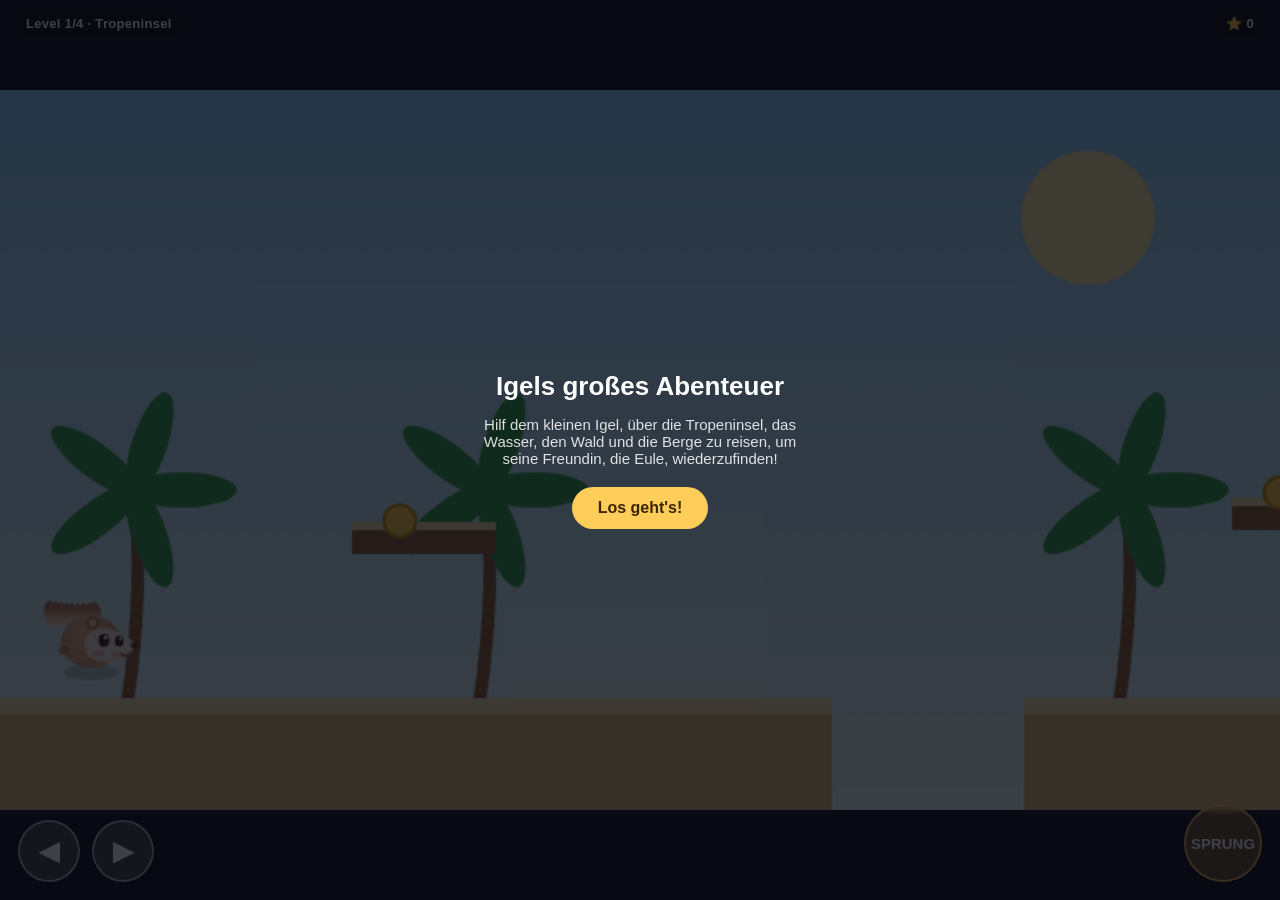
==== igel-abenteuer/index.html @ 50232e34 "Add standalone GitHub Pages link for hedgehog game" ====
<!doctype html><html lang="de"><head><meta charset="utf-8"><meta name="viewport" content="width=device-width,initial-scale=1"><title>Igels großes Abenteuer</title></head><body style="margin:0;background:#111;color:#fff;font-family:sans-serif;display:grid;place-items:center;min-height:100vh"><div id="loading">Igels großes Abenteuer wird geladen…</div><script>
const payload=`H4sIAGk/i2oC/8U9227jSHbv/RU1bkxEWSRNUldb7Z64PX0L+oa2e7wNw1iUxJLENUVyScqyuqeDfc1bECyShwTYlyAIEOR187JPmT/ZL9hPyDl1IYvUxe5GguzujMW6nDr3OudUkfvoux/fnp5/fPeUzPJ5+PjBI/xDQhpNj/d8tocNjPrwZ85ySsYzmmYsP977cP7MGuyp5ojO2fHeTcCWSZzme2QcRzmLYNgy8PPZsc9ugjGz+INJgijIAxpa2ZiG7Ng1yZzeBvPFvGxYZCzlT3QEDVFsEgXamgT58Ti+YSmunQd5yB6/nLIwI9M0/uUPLCMnI1iYLVj66EB0P3iU5Sv8S8g++UxG8a2VBZ+CaHoEv1MfVoKmIbGWbHQd5FZOE2sWTGch/JNb4ziM0yOSpzTKEpoC6KHEjoVsnB+RKI6YNjlejGcWIB7Gi6LzC6yMTDVhPX9FPsMjAZrTaRAdEWdIEur7HB34zVl0RFzH+X5IZgxxkE98FhI+CePlEZkFvs+iIRnR8TWQvoj8I/LQdV0xbgL8tyZ0HoSrI2LRJAmZla2ynM1N8iQMouvXdHzGn5/BSJPsnbFpzMiHl3smyYBUIC8NJgKWoImO8yCOJEnQjkQ9nILYL1KaSJqSOAvEqElwy/[base64]/0oeLPLXpTEA1nAtGWzTEoFZsynmFiJynS1SlBTbsMpzkBPYaR31KQXV5PJYg0AXeSyclz3KI8ksaSk9PkMZiHiqybKrfNaalnjdrqn+cWzPa+q6AEoAbMjiMPA3je525eiKdmka4/XWNGYUh/7/ogda16621K5d/gF5aGPHDcNNaDdP0Hy4qv5mMU+e1JnfH+jMF0+6zXS3SnOHPJyueYim28a1d4lCDRyUBiWxvIs8NbOvqMPdDMRx5+5Rkxsf/[base64]/vmarSQrRTVZMEIg434MceDQIU+YyMAxpzj4aTpPwANZw7F5Tk40jeE5AIji5aHeHOiAx1bXdphqOUd/WxaxDYLNa0N2w3JcHjw5k3PvoQEbwGH7CHz+4IYF/vKeitz0MjR/JCEp17D1+dCCaeK+aAzEAHy6bxiHNsuM9HhTs8QEhcD98wp8fv8LfxD3okP/+L3IObpNFaNPhowOYuxPKGEQpgfz5P/+eOMWM8ofCSO3mG9BS257sqq2WRwrjSQ7eC1b6p99pmG0ZzQMBMfwf/6gTUqMJx0q/uKcDeXz27v2HN893ECRtU9ED3kJrPceUZm97yjNz5bSkMguc1t7jF0E4IT6bk+uQBRGLCEIxyS9/[base64]/JpD2YiQE8xQ5CA3cm6BKLb8Eg0UUJKQgilh6IfJq7HpR63rBve1QA8BdRgUnDvGAXCgIB+SFCrIEM7gfsfk2AhONi30Oo9lqJLeNDQNFZIIjX2wdqYBd7AOHKj3F7BdaV35rQyxwrlyhAT081ZB/i1BEkg671FPcBF4FkOICF4yGYGXDlDzlExR7OdNBiFbxH/LyzbsP51pDIf0gShaI3GeRGkxomIGCi+xAPqDVi9/ky1AX5wiQA/020Lpgf6mIFahDht00jx9/FotcwpCr45shYaHN/QcSY+fxdAoevyFCLaDnBvcLwSUYuE44j0h5+geDGUJndpLyLfJHNqGLMAcG4PJGni4YAjPJ5wSWA/CCii/Nu8BDNnMXcA7p26CDXoxZqBaoANs1dx4vMgbKEN2X7juBLRIAZYCENCTunBQyyuW0aR5qrFKKrW5Kbk+Npkn4b+GL7pym9ik+jz/cc6LctPg8/C2mbTUs0FKNyZwZwcRgNrQfHx83TtI0Xr5CtH/+uWikjabQcRsJOkYBDDfPfM8R16b6xVRO05a5RJ/CAX1I9KZlAQUpLIB8uZNUrgLfTCgX/[base64]/ml3IK/vOlXnZ6/BnQFg8u64nGhzV0BUNHTXDc8SUbo83XKkVCi7jIh6M9mD1Q8xgYVIffmP2rZ5dz6019PrVGR7Qoo0oluFigSW8rhjPoyAcB8lgR/3qO7LT8w55W4klDTmGQK8gEbLsNoJycQr8uuIDv5ilWDxbRqDkz7/7PTDylz9CuJvifruYBVP4BVIL8nwS/[base64]/Bugtb7QpT9ZR1H0pr7yjjRvxKZYGG/qBq/iBbAdLZYe0u8g8MbSBtt9et2rLr9KsD3K5TG3EoxbDN2l0BgPQG0rJdbrDY5Hbbqu2wzaEU0/OUMZyO0gKeoFLiQq4LDS5kTaY7QFS5/[base64]/RU0jOC8hfjOZnCIDyRSqbssuSS1dYAKyVEVjOty0j8G9l2lnhKjTrJYLwBtrKpeRJFSffxuEdLHGLxxU8cuUuWm5uj7WH1bFTmS6IFzBk1l/KkZAdWZAqKzaaNpZlTkWJH2UqyoyNFlLXcputhig4NlrhjY1+owia4Vlqo2QCQb5zkqBLlCQs3FiGvF3QBi09iZ2oq9ZYiwRVSzR3sa/CijonPecOVn5ZN5x3Lz6evTw921SveP7+5Cdkr93zTPL67U9PkfU2/P6bD6/f/Rq7LLeNz8/evzw9f/n2DR88MMnJ6SmkAvhwWGrp6duPb8+f/vr85eunvMt1JaAnH549e/petgnrYjAFwpt4IgMYyKGyrDDWVZyz82DO7ckRNZMni8mEpUVjvRQ2zrO3vEaYGNQcSYZLG6DA10dkZN+2RvaS/NVfYUOLws/H2CgaVnzECkbMZAOMmPERq+GaYCHZOMODrwyUBrabaq2Gd2AGcaUOOlJDdE2RXtAlsdc05VA7WWQz4/Pt0fQSHP0K/rhX5hL+QMg0gz/tK1V8KCElElLh/QuVRQYmqC0JgBkqLzsxksvOFWZ8kwY4BxjQkjW+LIiMfD+57F3tuw5pwTTnqgnP3St10kDqeCYCzwRSNvjNsUw0LL/ovBdT1zm4SHzwue+48nIm+uBsc/xzxsaSGNATPz8i/[base64]/[base64]/lhDfw1NmL5sQOBYOVw3jvc1hFeBqA8CVAjjDKSsAONsEcMV7m1oUAOhJVxOvKh5G9T6CDq2xzjTET2cbPMO6ijrp/mr9Lfj3cqiB1Dcdp+z4ImZvXnzFF1+Ve+WKQ1+Vq8+GFU9UhsaaMHkpfy3ZqLNNdJgSebfbLCMhcZqDWNbxQCrXUSjnqV9fdD8Lqj9hYL9BBLulqEoQg9cRD6Y0aT6o8+AxxnyyelFIqcgyhjXQmPRy/[base64]/EfquMu+2o6u8qlmUlQpI7tcsAFZMqV5JKFaxyMWBp6114FUqDoVPcLRAGPtMHaULdVK7lnT/+P7k4uWb59Wku8h+suvVKd5tywxeqpR0ZcsgH88qTYgPsEcdKB2ptOqy8XAw8QeTScNsPGTwd+I0CjsSU8SJhT6jM6ED5uCM0YQdwtzaDFnX1qfQvj8Y8SmsN+n6tD6lqLDqk/p00BsNcJI/wWlq0nqBxE/p8klxr3BDMn05ds2xh1ZZsgz4L1ikF6UwPcJ7IGOMTdirIGI0fY6XDsHo5MVzdW1lioe3HNYZxCvQOcYbcrVWXLZZXi+ZQFpwhtdXYJnpsGh6D8bLoV9w6Bo+GPWFIRV3hua/2sers3qliVOApiIlW8q7tlqjvCHbcUy3i/dOD5uNoTZ8xKZB9A6UFO8sYANNx0Zv4ODeKNGA9T2s8nc8QLbfLCkwdBPHggKewzX1SsOtKjWIHhTZO/hpJLcafJM8/6isr7BonUyhjZupPG5svORc0Fjdn3qwI7U0xyIvPnGnF+x7vRrZnSb5nhgXrbZTejPCqTgN44VvLAH3ntMyjOD7dnMfXN5WB6WTI02lQEN247GGzrxcMU/24LLn8NPIv4p5hZXdoSVYjOf/DJxdHOxu5OBcchAYVeVgV3KwAxzEAqjjVPn4WmJnzDklsG3g+S4e+/ScOjM3egAhiFuzuPNU0+miEfUabwq4A02LeSMuurIG/[base64]/2I9Taso0K3Jjx74wQMeOzSHW3abgkV1lHcAdJ2t4HYx4cv/68FHyeFkI4eTuzm8Ow7asJM/7NBDH3R3WBmy1V0JJGCjAdpaeAzDf6om/txqm2S7K1sru9Qx2hiJkB8IWtmY+mA/R6TcWdbASE1IViY/K0p0xfoq1doKsrshyriL8bw0S0m2SCd0zAhClXcHZRkGq6k3Qbag4Y6QtY13Vop4q1sNy7UE4QX6xwuz7zR3ZUKnWBKo+D085ynKNTLD2uxIwNNMfK89aQw37Prjw8Oes77re5u22p3ln3sWf0qz0UZbInteq/6A6Wn22G4Fzf2ObmRgX5ZXWhhWJTa6sY1bGY8WN+j+hnDki5bIJyzN+MXevHw5DAvdOSMGvhXm4+lhFOczfkQQJ9lBFtEkI/KdXlGCz5ryPHs2PYPwKJthXcE1i8eP6vFJPBLn3LPpeRDm68fbqBwv8JRsFk+N2iGp5qLK0kbJalXf0Xc4ee4g/SAdZUZ5todFYbuDBZ1a9VQHgCxA5FXJGQ8XHdtxXLOsm3Acf/4ZL/f1wP1gL77CjnY3j2O8GcyZhGcj/N3IBC/YRHifJ03wOgxEC0UZJ6fpFPiYcbYdgNhYPp4dqSuR8plMY3GaUtyVFOPV2d6BvCJskogtIMrix7xi63mg9g+x0JkUlHzicipy9+/qJ5SabZTFX9RZ2G40eHhTogLRdj3YaApvlAYZP6JU1OSA7QOt4Fw7eOtUobu2M6iAh+U4eKwwC7oBNP9ohWSL5ilL/YS90SigWmVHcx9FPqyM/qiP/qiN/qhG60EVHyYUvV6W/0G3fxeScEMo6A+e7R3x9LN4s17YSrkuPlmideui0qSk0q8tBprZ1Rfgw8sV+KMl26trlIF78awF71rdFSxRK6+29DRUvKFZOec33Y0AHekp9JhaJDgStzrQQniax9HOXbN4kheX82fUj5dbqZKvkR5oEMuHj1uqZMUGyS9DwvboDpq7Eg8Vz/[base64]/PbQ8a+IrYlkF2p2vywKvdc3eO6+M4NvYPR4PGFlMq5tbjNasLAdtxu1ocERRjQGD1IbYK9tt2d1ucpDXLik52a4GwrX6lb624A6MGMMrtW0UIEaArBVWCLtcGy7U8t9bZuQtmq8MnbobaWkdrR/VMPwQaBVOhkuIDS8sgn0k9BclDGIDeDy3eGM+CUUCSNMZPSeGNE12HcO6aCr3nEAoVsrqm1TE7aCId0+sUXy4RM9fViA1G3T6+ZbxljIsqNDns95xtqqHm3cuxtk330HR75i4DhrB6BTHIYgS7ZxASA+2xMMQMkqMbtNIRmGC4siA/CkaAx9964zkf39ziIMeHkB5693H/IH1zYOKdU8/ejSn3H5iz8VdlIGTCgC3hF70gi+TXW6j86AO4ogi/47CJGgWORhBnxdEUpOqb/IsgSBqk0MHU4r5JgACVnfFrOjCewjAq3R2GrGwb+ZNDMPDOFvLrdWTLA0ekNa8ZSs+0DvHtCtC1XcN4OY54/[base64]/mueSgcr+129/ku/O4lfs2peFgrnRS3L6WnlXoQgcVr0RhWbfEnd6Km2IMp3mlMgBbsA6oVpOUsyK7xbqZRahvEPHTK8E5iNgcpm/wdSAWP+DFGhSSMc4S1jNPrbSrYpl7HHdxHBb0e6BBoEQi6d3/92XCQ3WveyfUu6EQH1dTedYRSEz9fqgeRBr53hV/Va27QBNC2u0/xYHqvekbZdgssyjGdtTHeZm24x3nP22VoVIqcxfswxaWmarmzqHKJV3L0Epd4GadSRfQgZRnedbzGz4zLS07rytIH++p07pe08jzX63yFp4E9Z9Dv3Q86d93udj+GV2jB8X67T4NwHrbufu1gb61xN0V3+/dyqXbFfRaLtbd6VdxeGb3esjRzqOM59zixhuzGq+lxvcExB3cfzwueU4gEF5M8+2YFUli5eHI9qOKBjPJqhmnhuN590Nu13KbVNiz2VWutG3z1QtyLpyfvz8+wGMAgxlt7jZN/0618a6q8KYdXW1/wTvUaXfW8wnUq6S9+ByiYM9gVDPymSv2SCwv1bz6JJE7e2zQafnDT0I6m1Jd13uDXixvlR+ca/KM71Uudl42//OEf/rlhNv78L/8O/4aH/2hcXQbft68q8MQXkPg7O8fE6HSV1wKn5Mdzo7nvOs1W4/vGhkl4tR7mdNfn9GpTdn7SCr/o1mjaNMF6++ksCH2DhRrRNf7B8ilDrTGaJr4LXp60mSTYLy/4rB9oFfc9hQgqr9nyd2kbqsqiCVg2bZbhVrr0j5+tX7e94J8Xy9iMRd+Rv/zh334P//xdwa47gQKwdZg/QgqIn0cj+DaD+pIZkhziaw5TNsECWGSTN/hZFHytAz+YzSLyHr+HJj+p9lJ8SO01wy9SFJ9PE59Ow5I9DM8QGoIfMXw5jUzDX/40vuZrBBHvOEnnzCbPWUbnEBcBd8+w5InvvtcuGLca9r1p5t/3qZP8Jh7P5lgtSQIGuN0bGEASCiy/0omwMLuWAL6ITzWUXuN+yK1/fmcMbLmWX1L6/OBbMcOPQhZ13E2vjH/7lW+nUb/WEd7wywz8De3mZ3m4+us4Daan4sBXnZOKI9Oyx86AWB7SqHcti+vQyiAr9qauY1e/7HPNGMTlABPDLfGyAE1TfMEHz77Rn4NRPtiBcAUn7ViX/FD8VJiSI3GtftPO8Prk5Rvy6u3bdxte7qdZji/aJyzFyx74qS87ipfCURSuhh8kGtBeORLFm3yZ/u5M2zMhLVlaHGjl8rCPQuLjD9ye3ev1+kP5ckb56ukRka+e4jtKa++eVoCdsXEJz8E3tsXhBM5hIU34+bF4AZrfHuKvT8q3DRXFgGj5cdJzPJDS3mzc8iK5iqZ3X8Xf+OYtX0UdLFcKqBuuaPPBctSOy1v1YeX1hnoPZgP1tuK8u4aaVPjfLkA/T9TZ/DOuAeIt4MKTrFnF7llfmsjDRwfqu5GPDuQHUQ/E//PBg/8Bzz+/RAthAAA=`;
(async()=>{try{const bin=Uint8Array.from(atob(payload),c=>c.charCodeAt(0));const ds=new DecompressionStream('gzip');const stream=new Blob([bin]).stream().pipeThrough(ds);const html=await new Response(stream).text();document.open();document.write(html);document.close();}catch(e){document.getElementById('loading').innerHTML='Das Spiel konnte nicht geladen werden.<br><small>'+e+'</small>';}})();
</script></body></html>
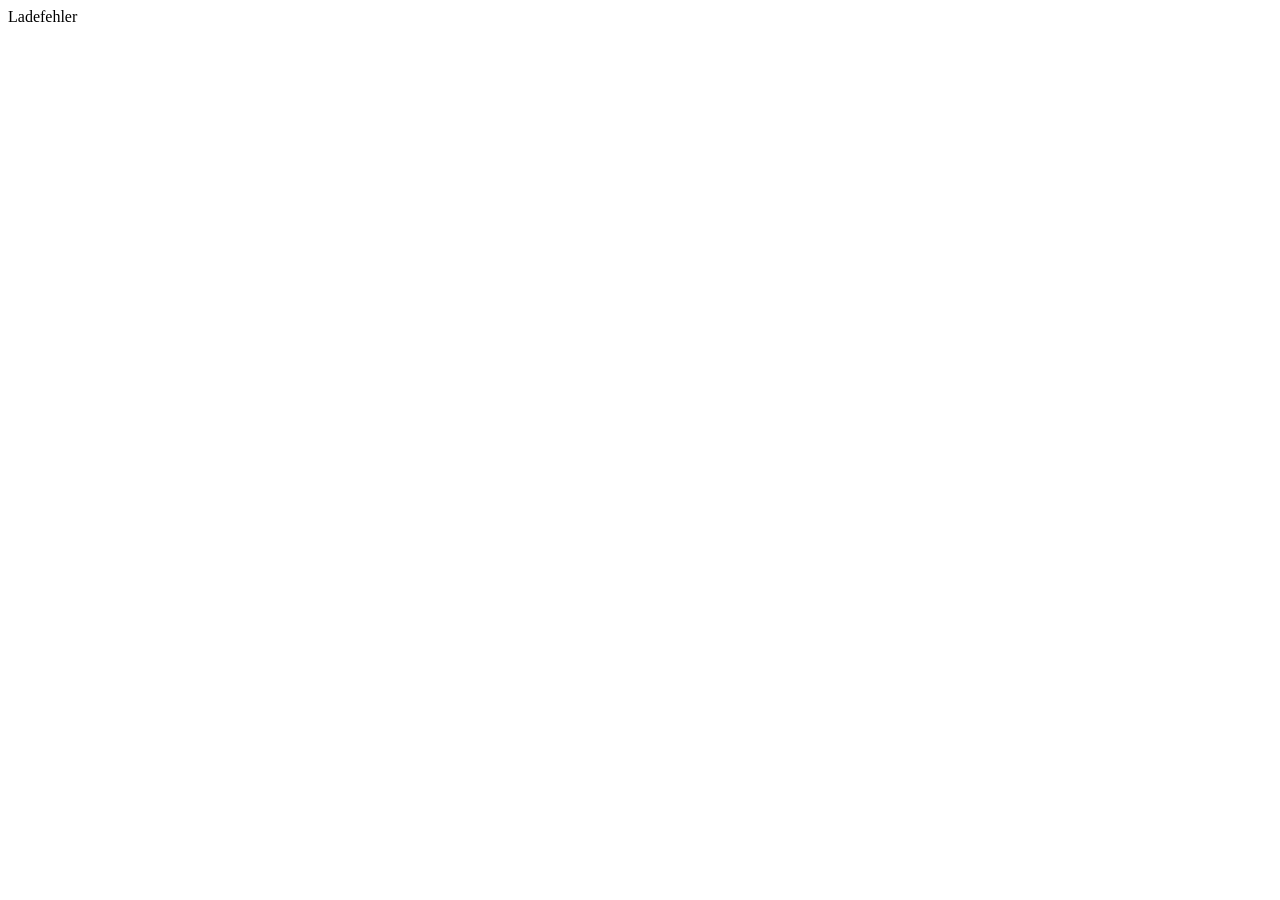
==== commit 64d59ae7: "Deploy deluxe hedgehog web edition" ====
--- a/igel-abenteuer/index.html
+++ b/igel-abenteuer/index.html
@@ -1,4 +1,2 @@
-<!doctype html><html lang="de"><head><meta charset="utf-8"><meta name="viewport" content="width=device-width,initial-scale=1"><title>Igels großes Abenteuer</title></head><body style="margin:0;background:#111;color:#fff;font-family:sans-serif;display:grid;place-items:center;min-height:100vh"><div id="loading">Igels großes Abenteuer wird geladen…</div><script>
-const payload=`H4sIAGk/i2oC/8U9227jSHbv/RU1bkxEWSRNUldb7Z64PX0L+oa2e7wNw1iUxJLENUVyScqyuqeDfc1bECyShwTYlyAIEOR187JPmT/ZL9hPyDl1IYvUxe5GguzujMW6nDr3OudUkfvoux/fnp5/fPeUzPJ5+PjBI/xDQhpNj/d8tocNjPrwZ85ySsYzmmYsP977cP7MGuyp5ojO2fHeTcCWSZzme2QcRzmLYNgy8PPZsc9ugjGz+INJgijIAxpa2ZiG7Ng1yZzeBvPFvGxYZCzlT3QEDVFsEgXamgT58Ti+YSmunQd5yB6/nLIwI9M0/uUPLCMnI1iYLVj66EB0P3iU5Sv8S8g++UxG8a2VBZ+CaHoEv1MfVoKmIbGWbHQd5FZOE2sWTGch/JNb4ziM0yOSpzTKEpoC6KHEjoVsnB+RKI6YNjlejGcWIB7Gi6LzC6yMTDVhPX9FPsMjAZrTaRAdEWdIEur7HB34zVl0RFzH+X5IZgxxkE98FhI+CePlEZkFvs+iIRnR8TWQvoj8I/LQdV0xbgL8tyZ0HoSrI2LRJAmZla2ynM1N8iQMouvXdHzGn5/BSJPsnbFpzMiHl3smyYBUIC8NJgKWoImO8yCOJEnQjkQ9nILYL1KaSJqSOAvEqElwy/[base64]/0oeLPLXpTEA1nAtGWzTEoFZsynmFiJynS1SlBTbsMpzkBPYaR31KQXV5PJYg0AXeSyclz3KI8ksaSk9PkMZiHiqybKrfNaalnjdrqn+cWzPa+q6AEoAbMjiMPA3je525eiKdmka4/XWNGYUh/7/ogda16621K5d/gF5aGPHDcNNaDdP0Hy4qv5mMU+e1JnfH+jMF0+6zXS3SnOHPJyueYim28a1d4lCDRyUBiWxvIs8NbOvqMPdDMRx5+5Rkxsf/[base64]/vmarSQrRTVZMEIg434MceDQIU+YyMAxpzj4aTpPwANZw7F5Tk40jeE5AIji5aHeHOiAx1bXdphqOUd/WxaxDYLNa0N2w3JcHjw5k3PvoQEbwGH7CHz+4IYF/vKeitz0MjR/JCEp17D1+dCCaeK+aAzEAHy6bxiHNsuM9HhTs8QEhcD98wp8fv8LfxD3okP/+L3IObpNFaNPhowOYuxPKGEQpgfz5P/+eOMWM8ofCSO3mG9BS257sqq2WRwrjSQ7eC1b6p99pmG0ZzQMBMfwf/6gTUqMJx0q/uKcDeXz27v2HN893ECRtU9ED3kJrPceUZm97yjNz5bSkMguc1t7jF0E4IT6bk+uQBRGLCEIxyS9/[base64]/JpD2YiQE8xQ5CA3cm6BKLb8Eg0UUJKQgilh6IfJq7HpR63rBve1QA8BdRgUnDvGAXCgIB+SFCrIEM7gfsfk2AhONi30Oo9lqJLeNDQNFZIIjX2wdqYBd7AOHKj3F7BdaV35rQyxwrlyhAT081ZB/i1BEkg671FPcBF4FkOICF4yGYGXDlDzlExR7OdNBiFbxH/LyzbsP51pDIf0gShaI3GeRGkxomIGCi+xAPqDVi9/ky1AX5wiQA/020Lpgf6mIFahDht00jx9/FotcwpCr45shYaHN/QcSY+fxdAoevyFCLaDnBvcLwSUYuE44j0h5+geDGUJndpLyLfJHNqGLMAcG4PJGni4YAjPJ5wSWA/CCii/Nu8BDNnMXcA7p26CDXoxZqBaoANs1dx4vMgbKEN2X7juBLRIAZYCENCTunBQyyuW0aR5qrFKKrW5Kbk+Npkn4b+GL7pym9ik+jz/cc6LctPg8/C2mbTUs0FKNyZwZwcRgNrQfHx83TtI0Xr5CtH/+uWikjabQcRsJOkYBDDfPfM8R16b6xVRO05a5RJ/CAX1I9KZlAQUpLIB8uZNUrgLfTCgX/[base64]/ml3IK/vOlXnZ6/BnQFg8u64nGhzV0BUNHTXDc8SUbo83XKkVCi7jIh6M9mD1Q8xgYVIffmP2rZ5dz6019PrVGR7Qoo0oluFigSW8rhjPoyAcB8lgR/3qO7LT8w55W4klDTmGQK8gEbLsNoJycQr8uuIDv5ilWDxbRqDkz7/7PTDylz9CuJvifruYBVP4BVIL8nwS/[base64]/Bugtb7QpT9ZR1H0pr7yjjRvxKZYGG/qBq/iBbAdLZYe0u8g8MbSBtt9et2rLr9KsD3K5TG3EoxbDN2l0BgPQG0rJdbrDY5Hbbqu2wzaEU0/OUMZyO0gKeoFLiQq4LDS5kTaY7QFS5/[base64]/RU0jOC8hfjOZnCIDyRSqbssuSS1dYAKyVEVjOty0j8G9l2lnhKjTrJYLwBtrKpeRJFSffxuEdLHGLxxU8cuUuWm5uj7WH1bFTmS6IFzBk1l/KkZAdWZAqKzaaNpZlTkWJH2UqyoyNFlLXcputhig4NlrhjY1+owia4Vlqo2QCQb5zkqBLlCQs3FiGvF3QBi09iZ2oq9ZYiwRVSzR3sa/CijonPecOVn5ZN5x3Lz6evTw921SveP7+5Cdkr93zTPL67U9PkfU2/P6bD6/f/Rq7LLeNz8/evzw9f/n2DR88MMnJ6SmkAvhwWGrp6duPb8+f/vr85eunvMt1JaAnH549e/petgnrYjAFwpt4IgMYyKGyrDDWVZyz82DO7ckRNZMni8mEpUVjvRQ2zrO3vEaYGNQcSYZLG6DA10dkZN+2RvaS/NVfYUOLws/H2CgaVnzECkbMZAOMmPERq+GaYCHZOMODrwyUBrabaq2Gd2AGcaUOOlJDdE2RXtAlsdc05VA7WWQz4/Pt0fQSHP0K/rhX5hL+QMg0gz/tK1V8KCElElLh/QuVRQYmqC0JgBkqLzsxksvOFWZ8kwY4BxjQkjW+LIiMfD+57F3tuw5pwTTnqgnP3St10kDqeCYCzwRSNvjNsUw0LL/ovBdT1zm4SHzwue+48nIm+uBsc/xzxsaSGNATPz8i/[base64]/[base64]/lhDfw1NmL5sQOBYOVw3jvc1hFeBqA8CVAjjDKSsAONsEcMV7m1oUAOhJVxOvKh5G9T6CDq2xzjTET2cbPMO6ijrp/mr9Lfj3cqiB1Dcdp+z4ImZvXnzFF1+Ve+WKQ1+Vq8+GFU9UhsaaMHkpfy3ZqLNNdJgSebfbLCMhcZqDWNbxQCrXUSjnqV9fdD8Lqj9hYL9BBLulqEoQg9cRD6Y0aT6o8+AxxnyyelFIqcgyhjXQmPRy/[base64]/EfquMu+2o6u8qlmUlQpI7tcsAFZMqV5JKFaxyMWBp6114FUqDoVPcLRAGPtMHaULdVK7lnT/+P7k4uWb59Wku8h+suvVKd5tywxeqpR0ZcsgH88qTYgPsEcdKB2ptOqy8XAw8QeTScNsPGTwd+I0CjsSU8SJhT6jM6ED5uCM0YQdwtzaDFnX1qfQvj8Y8SmsN+n6tD6lqLDqk/p00BsNcJI/wWlq0nqBxE/p8klxr3BDMn05ds2xh1ZZsgz4L1ikF6UwPcJ7IGOMTdirIGI0fY6XDsHo5MVzdW1lioe3HNYZxCvQOcYbcrVWXLZZXi+ZQFpwhtdXYJnpsGh6D8bLoV9w6Bo+GPWFIRV3hua/2sers3qliVOApiIlW8q7tlqjvCHbcUy3i/dOD5uNoTZ8xKZB9A6UFO8sYANNx0Zv4ODeKNGA9T2s8nc8QLbfLCkwdBPHggKewzX1SsOtKjWIHhTZO/hpJLcafJM8/6isr7BonUyhjZupPG5svORc0Fjdn3qwI7U0xyIvPnGnF+x7vRrZnSb5nhgXrbZTejPCqTgN44VvLAH3ntMyjOD7dnMfXN5WB6WTI02lQEN247GGzrxcMU/24LLn8NPIv4p5hZXdoSVYjOf/DJxdHOxu5OBcchAYVeVgV3KwAxzEAqjjVPn4WmJnzDklsG3g+S4e+/ScOjM3egAhiFuzuPNU0+miEfUabwq4A02LeSMuurIG/[base64]/2I9Taso0K3Jjx74wQMeOzSHW3abgkV1lHcAdJ2t4HYx4cv/68FHyeFkI4eTuzm8Ow7asJM/7NBDH3R3WBmy1V0JJGCjAdpaeAzDf6om/txqm2S7K1sru9Qx2hiJkB8IWtmY+mA/R6TcWdbASE1IViY/K0p0xfoq1doKsrshyriL8bw0S0m2SCd0zAhClXcHZRkGq6k3Qbag4Y6QtY13Vop4q1sNy7UE4QX6xwuz7zR3ZUKnWBKo+D085ynKNTLD2uxIwNNMfK89aQw37Prjw8Oes77re5u22p3ln3sWf0qz0UZbInteq/6A6Wn22G4Fzf2ObmRgX5ZXWhhWJTa6sY1bGY8WN+j+hnDki5bIJyzN+MXevHw5DAvdOSMGvhXm4+lhFOczfkQQJ9lBFtEkI/KdXlGCz5ryPHs2PYPwKJthXcE1i8eP6vFJPBLn3LPpeRDm68fbqBwv8JRsFk+N2iGp5qLK0kbJalXf0Xc4ee4g/SAdZUZ5todFYbuDBZ1a9VQHgCxA5FXJGQ8XHdtxXLOsm3Acf/4ZL/f1wP1gL77CjnY3j2O8GcyZhGcj/N3IBC/YRHifJ03wOgxEC0UZJ6fpFPiYcbYdgNhYPp4dqSuR8plMY3GaUtyVFOPV2d6BvCJskogtIMrix7xi63mg9g+x0JkUlHzicipy9+/qJ5SabZTFX9RZ2G40eHhTogLRdj3YaApvlAYZP6JU1OSA7QOt4Fw7eOtUobu2M6iAh+U4eKwwC7oBNP9ohWSL5ilL/YS90SigWmVHcx9FPqyM/qiP/qiN/qhG60EVHyYUvV6W/0G3fxeScEMo6A+e7R3x9LN4s17YSrkuPlmideui0qSk0q8tBprZ1Rfgw8sV+KMl26trlIF78awF71rdFSxRK6+29DRUvKFZOec33Y0AHekp9JhaJDgStzrQQniax9HOXbN4kheX82fUj5dbqZKvkR5oEMuHj1uqZMUGyS9DwvboDpq7Eg8Vz/[base64]/PbQ8a+IrYlkF2p2vywKvdc3eO6+M4NvYPR4PGFlMq5tbjNasLAdtxu1ocERRjQGD1IbYK9tt2d1ucpDXLik52a4GwrX6lb624A6MGMMrtW0UIEaArBVWCLtcGy7U8t9bZuQtmq8MnbobaWkdrR/VMPwQaBVOhkuIDS8sgn0k9BclDGIDeDy3eGM+CUUCSNMZPSeGNE12HcO6aCr3nEAoVsrqm1TE7aCId0+sUXy4RM9fViA1G3T6+ZbxljIsqNDns95xtqqHm3cuxtk330HR75i4DhrB6BTHIYgS7ZxASA+2xMMQMkqMbtNIRmGC4siA/CkaAx9964zkf39ziIMeHkB5693H/IH1zYOKdU8/ejSn3H5iz8VdlIGTCgC3hF70gi+TXW6j86AO4ogi/47CJGgWORhBnxdEUpOqb/IsgSBqk0MHU4r5JgACVnfFrOjCewjAq3R2GrGwb+ZNDMPDOFvLrdWTLA0ekNa8ZSs+0DvHtCtC1XcN4OY54/[base64]/mueSgcr+129/ku/O4lfs2peFgrnRS3L6WnlXoQgcVr0RhWbfEnd6Km2IMp3mlMgBbsA6oVpOUsyK7xbqZRahvEPHTK8E5iNgcpm/wdSAWP+DFGhSSMc4S1jNPrbSrYpl7HHdxHBb0e6BBoEQi6d3/92XCQ3WveyfUu6EQH1dTedYRSEz9fqgeRBr53hV/Va27QBNC2u0/xYHqvekbZdgssyjGdtTHeZm24x3nP22VoVIqcxfswxaWmarmzqHKJV3L0Epd4GadSRfQgZRnedbzGz4zLS07rytIH++p07pe08jzX63yFp4E9Z9Dv3Q86d93udj+GV2jB8X67T4NwHrbufu1gb61xN0V3+/dyqXbFfRaLtbd6VdxeGb3esjRzqOM59zixhuzGq+lxvcExB3cfzwueU4gEF5M8+2YFUli5eHI9qOKBjPJqhmnhuN590Nu13KbVNiz2VWutG3z1QtyLpyfvz8+wGMAgxlt7jZN/0618a6q8KYdXW1/wTvUaXfW8wnUq6S9+ByiYM9gVDPymSv2SCwv1bz6JJE7e2zQafnDT0I6m1Jd13uDXixvlR+ca/KM71Uudl42//OEf/rlhNv78L/8O/4aH/2hcXQbft68q8MQXkPg7O8fE6HSV1wKn5Mdzo7nvOs1W4/vGhkl4tR7mdNfn9GpTdn7SCr/o1mjaNMF6++ksCH2DhRrRNf7B8ilDrTGaJr4LXp60mSTYLy/4rB9oFfc9hQgqr9nyd2kbqsqiCVg2bZbhVrr0j5+tX7e94J8Xy9iMRd+Rv/zh334P//xdwa47gQKwdZg/QgqIn0cj+DaD+pIZkhziaw5TNsECWGSTN/hZFHytAz+YzSLyHr+HJj+p9lJ8SO01wy9SFJ9PE59Ow5I9DM8QGoIfMXw5jUzDX/40vuZrBBHvOEnnzCbPWUbnEBcBd8+w5InvvtcuGLca9r1p5t/3qZP8Jh7P5lgtSQIGuN0bGEASCiy/0omwMLuWAL6ITzWUXuN+yK1/fmcMbLmWX1L6/OBbMcOPQhZ13E2vjH/7lW+nUb/WEd7wywz8De3mZ3m4+us4Daan4sBXnZOKI9Oyx86AWB7SqHcti+vQyiAr9qauY1e/7HPNGMTlABPDLfGyAE1TfMEHz77Rn4NRPtiBcAUn7ViX/FD8VJiSI3GtftPO8Prk5Rvy6u3bdxte7qdZji/aJyzFyx74qS87ipfCURSuhh8kGtBeORLFm3yZ/u5M2zMhLVlaHGjl8rCPQuLjD9ye3ev1+kP5ckb56ukRka+e4jtKa++eVoCdsXEJz8E3tsXhBM5hIU34+bF4AZrfHuKvT8q3DRXFgGj5cdJzPJDS3mzc8iK5iqZ3X8Xf+OYtX0UdLFcKqBuuaPPBctSOy1v1YeX1hnoPZgP1tuK8u4aaVPjfLkA/T9TZ/DOuAeIt4MKTrFnF7llfmsjDRwfqu5GPDuQHUQ/E//PBg/8Bzz+/RAthAAA=`;
-(async()=>{try{const bin=Uint8Array.from(atob(payload),c=>c.charCodeAt(0));const ds=new DecompressionStream('gzip');const stream=new Blob([bin]).stream().pipeThrough(ds);const html=await new Response(stream).text();document.open();document.write(html);document.close();}catch(e){document.getElementById('loading').innerHTML='Das Spiel konnte nicht geladen werden.<br><small>'+e+'</small>';}})();
-</script></body></html>+<!doctype html><html lang="de"><head><meta charset="utf-8"><meta name="viewport" content="width=device-width,initial-scale=1,viewport-fit=cover"><title>Igels großes Abenteuer · Deluxe</title></head><body><div id="loading">Lädt…</div><script>const payload="H4sIAEdCi2oC/7S6ybLjSJoutu+nYGdZ34woRARmgMjITBMGDiDBCcRElqVdw0jM81xdZvcRtJBJG5lpo4U22l5ttFK/yX0SOUieEycip75tUmVlHsDd/9//2b/fwR//WTjwyuW4mPl1Ev/8Tz9Of2axmd5++s5xv5sGXNMBfxK3Nme2b5aVW//0naosP86/exlOzcT96bs2cLs8K+vvZnaW1m4KlnWBU/s/OW4b2O7H+8uHWZAGdWDGHyvbjN2f0A+zxOyDpEm+DDSVW97fTAsMpNmH2Qvrj15Q/2RnrVtOe9dBHbs/izc3rma3Mvu3/82tZqwFNnYbt5z9P//XTHDjpnd/hB8L/+nHqh6mv7PZX2d/n1lZ/7EKxiC9/QCeSwfsCYY+zz52rhUF9cfazD/6wc2Pwb/1RzuLs/KHWV2aaZWbJdjk81NON3bt+odZmqXuG+Kssf2PQIU4a14n/wF2nsz7AeznDLO/g9cZ0L68BekPM+TzLDcd5y4OeL4b64cZiiD/8nnmu5MMz7c71WQCL866H2Z+4Dhu+nlmmXYEjNCkzg+zv6Ao+ljnAU989MwkiIcfZh/NPI/dj9VQ1W7yYcbFQRrtTPt8f1+ClR9m353dW+bOVPG7D7MKqArUKwPvweuhk2nXQZY+VQLjk1J/uYEA0Eszf+qUZ1XwWOUFvet8Bj4HUTPpdZ92giqPTSCQF7vA4CawcPoxADJUP8zsyX3l51nYVHXgDR+fofQ6cWfwVtfSdKZouk1/wZJ3dlDasTsz6xmJ/MsMQ/7lw+wvGIVTJDK7P6MISmLYjCSnF4RGTBS52/X9izK2mbZm9dTkVVQrzuzo17v/ZU7brmt9frqy//jFb233ZfSNA1v/T63pN87vGbLO8h8mju9QJO8/zNy0fVeZnvsRRKT58W5lEHr5+/efZ7Hr3S0+Kx9b/7btf2VmENwgVS237twpqr7yzUTysarNsn7w+hKvM5TIAbc8CyYnfXRbwKt6CfsRCOa4/Q8z8isNP1mmc3Ofin7l0ZtlvsOQD9j8A4F9QD5RGFDnmX9/8TzvTaLQeT9DcbD1g8kji6dIaMDuGDLJdM8AkOfuD4+Vj4Hu6RAaQSZT1ZPUk+p3rp/u6x7cABXYo8riwHkKRpIfXv79hM7ff34UEt90pmxEZuQk0hz8574a+TD9c1/3qqdTZjkoZHE9cbfipnwHjPcafn+ZXFFmcfV7IWBldZ0ld9f+/+VjN3V+7eFJp3vkzX8v8h6SvX+q+up2FPmdyHhq/AnssgK+B9XjW9FvJgh3FPut2DKbOnuU1E9WnT6N9cw+6k7xknSPt2+Cg3yppL+OvDcORj5h2Pu3wQWi6vfDAflEks/VX4XrmxDEqF+FoJXFzv+HdfHX0YU/o+uPas5kw0/TROtOR+Mf2wQo+QjVsEly7lvj0/O3xn+8vU1C8ne9+Qf+QMgPDMikTzj5/vMfuuJl4fxLQj2l/DP1XijpF+2mMxa440/PtG/8dl/93+W7R9I5Qek+PQOip0nS37EHinwA/8fuos6/rYy129cf75t/HRmvyYi9xRn3Cvliphd1fRSY6Fch+wpTplJwL6xfEeVf0zycnE0FtQZ2+TQnv3AAxQ7weBTnNycmjv2aq9WAgpL+xhEBlLUd0vwSCo+T5lWxqWQ8Bf8m73Hk5bR4Ky712wfDi2lxE6MQ5DVXACIu62WcAYzxbWyYFgjIpna/Tnrsdw/HR7CkQWI+Y2viquYz9NO8mrlm5X4E+BHwKjuzdKoXCf6HyB28EmCu6pXgIQhAPH9/YFRAkjzhamzW7uUd8n52B9jvwIH6/o1vkIfNZxNUAsSv4+jnt4wepOgn9P3L8gkz/e5mHxlg5pcN0d/Y7h//9CP8ROM/ws8OYwLF4I8TtLPA+em7F0z53QTYf3yispeJ737+EX4M3WdfaACuuC9/DtmxWVU/fXcHGt/dF8TA+jF3f/9Zmp5nKExMrYICyqabTjkd/wgD2j/kYgNXPpn8t//zf5whrxRfHl4kejnNf0Osl2PvOfXNbnX6IrFXg+oFdvpf/ssbyX5n9R0IPJb/z//1rSLf6DStfdbF794y+fl8lNX96g8Ueubmiz6gWrwZVaZG67vfbcn+2//6fwBvo0/S/CtKULi++5lzb7ELqubsGNig7QONzSwCAyn4O/H8MPu3/9sCfN4468PsMLpm+mGmm7EzA8VhxrklgJXTU2UmSTw9grTr3FsFCrU7O4OX1P00Y5PZApTEGUis2q1n1bTLbFm6gDAA7KaliyZ2//lHOH/K+6xGb4S+G/qLendo7KY/wo+Vb+z3/AM6ULsM8vrnf3rnNem92L97P2UuiJKqfuk8fpo5md0kgOunm1svYnd65AbReff9FPrf30+2J0Xdg+UPumkxP50sff3ue8x5u0wHi+YI8mG2Bg8ECXIQhmdxdgtAfs5K916ygCxgPYDCMycvwbKdWfufkiB914GTI+s+PZr4Izj7YnkqVrN//dcZ6NUneAToXtSZuIGa99DqZfsOZPEkwpNTkKZuqT8uA6ap9TdT63sJ/vyGwb2OfCXTnSM80184wLP1C/J6GONeXD7dzxZA+E7/653He+j7vP/+NxY+4Mq0cv27K1+Y6X8FFvpq5pV6/Waq7j8BgKC81Md3YObeDDz/vuKTp+rg6FpMJ4MUgG4cWOHd9w9Tfv/hadM7wYt570YHTvz4+r+ZuD+qypuBV+8Had5Mwv390S94Zly5H54tw/NlKgWP59k/Pr91pwWEA1H+bko0cOh85Vag3WSw9v1PP//9scnfwJJffmo/z9z4072oTMp8qrMbyOp33z/wF9CnnQ6Rh5XAwl8rfoep92QCi92Ju/spL+/npuB6ZhPXwADT9u/qsnEnZh9mf8/BdoD9Q4t/vP8z9qDF+TPmd07/Me4gLmw3ftngK2Z/RJtkTeWCYEj/vXr/KbMmB6zeAQ+9EeJPiWLXvPvpt+imiH0Jit8tU88z6/v3H2b350ct+lOyl8PrTnd/+XcSPk+yO930/CD73cQCUfrGyHdjBN479xMY/+mnn75nyzLrpEnsf/3X10Hz+/ePGP80KfTT5IDPv00p3wV/Q+q8kt51+h3a2VuSOyM1fzvUvXKZNHxl8o8/VfUeAv9hRe+u/49q+jvE/52qvnL5x2+VPWmhLaSZwCrs17UPrFqYtj+7Iz4ATn0QLx9mzzvoRx8BYvs2BVE1+1v/YfjQffB/+TADnVw91esvgx/e3UH2zEzyOKgbx/1Q5a7rAEw7lUgzfg+oJkT4oAAvvjkCtH6ZTXkTg35kZrlx1oFaCap3bnbp+9fSvLqAUXz+OJAtAPfjCYU8pRtel911mIDB3+62/Pu0Gv30FgY9MeF0Ef/D7Ps3E8D3d9XBaADA+b3qPTuuqad5FRb0ZTTy4cnmpc3629+QD6vLBxI0mzTyy4e/UcT9HQj8eEdR7DGAvAyQjwHihQJDHiQkdR/45WWHVytPm2DTZR/YnZnaWkBEg+epJX95RzH0mwGK/poCA7q8WfG6zd0tYAuMfKy/o6BpHegQiZcnGnlOYhhzH/sipRnfJQT6PlQErTc+sUInEvD0y33hPz58cQv2CSDRqprA7n/5n4Ah/+2/AgxcTudt4wc38AS8FtS1F//b/z4dQrN3HXAUGP8ws8oJ+YIFR2Cbu3Hce6S88esd6r7xaAearfKNQ+lfOXR2XyI9cgC02L/jYewP3DNpBTZwZ3EQD1OLXQG0VZpeXYE8AtkDkJmVWbMqm9VBMkV7UE0N6y1owcuT32z2t2lzHAdmw+6XF99733+gPiCfEOwZV/jkY+LrOXQOJpn5k5D4FeEX7uid/e+xQCnqd3mAEEWepNSvSb/sgN13mPw+v8fYc+ZXoUYgj61m9FMi0Ck/d5+hBPIyRhPPMQyZP8ew+yzyG0GFf7q3N18HwzTyJhaAyd2q/g9k92uuko9UxV6ym3lmO/GS3JN8X4IFDNDzr9Mf+PbBEvmDbEcn+4FEmz9zlyK/zmUUob9egJLINyuYpxt+L9vRB4MZNX9mNnpP2GkIJfGXMQa/c3klr0vXncgnbwGbTEE5bYSiYAAFXdMHdD6Jevc/8Vu5T3x6NJ9f++k+9MZRAGKltRmkb1w1/3e66tXQxN01H5/pBJSbqiZ1H5uMN0lNPGxJ/Xohij/chj0d+xrjX7KJvpfxj9STDH9Tyj9ij0HmPoZTD4cTf+RwDHnGzId7Nk5nxFR5X97nd+m+vKPolKXUm4HJIl8NzNG3JL8KgAcDYFPypcg/PDdV+8mbEy+QjMzL01OCVz5BtQzAwT5daTUPb06w95ffQB9nhVUWXwOPqYW+H9jidOMKDu37xeE0apuJ8dX7JC6fxdMHZIAn3sxMff65BqUbDH7/6ITuEOH+eMcoAyiu01cYx3WeNNMtovJg8gocpoVuee/9+h+ALWbDD9OZ8ANOgHj7YSo/bT+NtPfxLF094u3ZFXqP72Ggy7/DFgNwePRtD+ZZFz85vzAG58AP9yVvW8i7LUD/8u793wEAqpvyOVT97YuVfpluBb+5RnDr+7H1LnD6Z9v5lVXB8NsrgrgFY1+2en6+uqv/aVpOTPfej9cBvN6D+3Wk7X968zL8hHxF/lD+wePZ9X/x42z2B13Qy13j9+8/Tdcy/OPef/Lp4+7xe2jSDkLfQ98/biG/h+L201Q3XkEzeH9G49MIs8nud5XA1ONK4uN0sHy+jz90AyPUU7rHZes3pp0U+vqK5s/M95UpvrUkhvyJKf/x68Q5ri9nkT//1n3FSma1ybyfKOzDbHfQFpPpP4Hnjbo7/udp6iOKT+9LWeQV8bC/L55/mLE8D1qB6YX5EqX84XJQFv9ZEXeL+xSKPhlx6nK5kJ9jj+xyAQmAN5n3BDCgh6qq12QdstpVguSeT8jjzoRrPM8tXwe/vQqz6+pwvynM35kfrKfBnzlgArv+OLM+9ZD1qZv9p/80DUAmePx5GnwMDPcVA1jhPwfACv++Yvj8K8eCZuM8fQ2rQNCA4+bru5r7xNRB/PLy9aN895i6TfqCWHqcNe+fSz/lTeW/+3v/w+1voNAP4A/6y4cO/AGQyQd/8F9eLh++cMqfnF6r/2vITgbMp2jJAZvPL1XWe5f/jfhl6vi870FxAAug5x1fFaTv6r/mf6N++SuKzCBAhvzyHryTv7x8fph9K2f+kDMHLRt4vkuZv5HyH29t/yD9tQWb3AE193gP3rsRHVBs6+nP2bWfyoA4ceofZvfPLx/L+03oO/QTMvvpJ1CBQVVyzRgkn5dXjyXv7z9ncmZ19rzFBDlWDi+ccrf8eF82/bIqvbkTis79oQpsQO5OPR9gmNb3e1ogH4WsR7CLA7qX6amyAWJJq08vteJL2z5Z8yUfZx9/emTGX536NTMfpf2eSi8WfWVw792/4gD9EYe3DP75iwhTwP7zW4Zv+P316eY86969JPFk5a/rTtu/Xvma/buPUyX48OUK+PH6uvT9427gbtVHqk7tCMBbVR3E8ZQbWfdww5S3U9DOzFmSTdV6BnoZkL+dGUeTRpnnganYdZ5AbgrTxy4v5+P7b4rBmxIzXX1W7lfzwPz3+Pn8It5dAOteOe4fK83HSA4Kc3X/Rjyz3AnNT7/Cmz5nPlWogRlBo1h97ayJ9P1v1KI3Je4p07drvsj1wvHbFT/PkMmLb5UBQ69J/VrkX7bTPn8982IvMP/mJmj2bSl9Gf7NgvrI3X/6ej8Qj9MhMYXjNy4Ckz/PUOr9V8Kh1FPHb2rhtwXzSwQlWetOCWdl4Hg1e7e6w/f08a2knfwbx0EFSkYFsntyEZgF64L72SEt2LPyJcNTt76XCdDrA/iWOgDkz1iW4958eHn/aab4gDgxpx8iVQBuuXbgTVkPOm4QCi/MAL6ypt3ewOvAm3Xui1zOzM/KYAQwA9SLqU6AWvMoHmY1q7vshU/l5mY5ocvpWntSznxlOak+bdHk0xfn6TMa8MSk3cOg39/rUv0l05rYmcVZFs3iIAImmH1XBfePaiBg/aD+7p5oWeo+iuFdpsqfjPuF5atyph3d95wS8Dl9F+nTTL6rd79JG2Yg+aefi84e3+By4MXOHKqpezPr6lXD+pE7H7N0+kHcpP+rLaZPsqYNynrnB7Y/XVd0vlk/ftYxbfzCwy3LrPyYl5P4U2xWU0RMgmW2az5B7KevgRL005eK9Bqdr2DpzezwG7E74QHk/VvU9TUO/e10+nL83oPvEdyvOfpE6v3bj2cvG0DPhw7ge/BWfereA+D4WnBflt1n33/+muHwGwyHF4b+RDIAhv5vMRzus+/foAAg3rPUZMNXFeZl9kcw8WbwW6NN8r01G3gH+75o9yx/38xD4L/d5zcs3x46yJeJfzyof3vz4b758OWsHO7chy+7+5+/qkRfoPEbZ96v8n/VbHxrtsfEh6fwKPn+CxJ6fM2ZpPxWjknLX4vwhe7l6R9v6ywIfc8F+Ruk4LR83ErM3t3vEeGbmb//p29t8POE+Z63F69eeu0yPn/Demp67/Xz8WOnN33OvR1+ZTDF9QQbA9BCBD++TANokd5q/3MA/YR9HSYvK/4WTIgybeL4/T3Tg7Rxv7jz+dn82T69EHyY2cNXI9AXlPpC40w0v84dGJti3AZZ4gw//ToTwPRHe/j8VtAHwC3K+p0DakQPOaAWDO9BJGHUVzH+Rj6w86TQ23D9+u4Agt7O/W5H+vq7lV83pNPvWL6Hvub6+U/j5F4Dp1uIP2hX/x3me3dvaSEMef8HZrwvGqZFb0rH7xqTJKd68nqPMjUZz1uT799YGUi+AkvevbJ8KvhIp7dVBnqtJ494f+m8ceRtyL/cWXy5qQDN/a8yAOxYmm9vEl53+TjTYezNXjD21Y3Da01A3gDhae7DW5H0ly+1v+66hYWkGovnNzNW/s2fC9xlZ8v7Lwbe3Pa8DJ+zprTdCT49Pyjevyr9MPsetE7mD0Fi3ly4c6388/Q5iyI+qFG8kqtOBZDHkNXNSYtZQtyx4J3v7BvvsOesYs2IPfYoVqJivRlO4w4PmSxhw0DvxIjXRpL0eGPLLGH0eORJYX64LqAFTlqpAosO3cIV1KwT2s1hCIdCZSzbQ4tTo1vANB3SVbtv8NAaeC+e5yS/x+FTBS0jJFoxDBx0aj2Ycxsl5gLhe6ZAhAKJJgwb59l+zwXG9UT4xtVmESY4k+TIG/VeGJpliJWbEW0LbRhYsXYQqe7D8GBTa9c7q01Ph971WJTtOnS0jHHLeWAVURlujmSeXL35EtTSmr3gibwVIv7S3USOr5K5EG3nMTg38Va3d/SxuTL8taXXi/Fy9qw03LPc+rjgWa1kynBxI6NOxeZxijadt0020n657tXYEnCYZBzxElK3A7Qm0iU5b12XGsw1nw+S7sFM3pwLZdUbMLsKheuVr53GjqSDfzDGfu0qfd3re4kTRvzk5o7CBDV82jQ9w9hdFEPSXECirbXAe3SUEhpFq5DNDmwxVPye9Bo/dwaeuORxvCFCDppz28vo1VsoUswTaYupwFWsVqHatuKECNP01NiI4mouSuKuUQPFOTFXBN04wtLQ4H26kSmNGKm4zg4OMsewmJUIO805gk76PBoLCO1XpyXbk7UUxnHqataCpqBySXaiYYxNJxVN0UqXAhqMNoz6NWei12WrLQpa8c/Ffl9q1Jns57od7thDgl0Dr8/bQ5fAQqLuDzW/[base64]/l2HBYBf+ltHCVd+aLBqefFTbdPNF1theyAW6N1QinIJ/[base64]/MUGYrwrSwmFMWa3PIgJn/[base64]/d3Xh9XSJbdb+8lsfWZHlspzf+cSwKvLgNuSjkTp7xEW6kOI15qu6snQjkcd2NV7bUm55IXOgYZMwKwVzHhGWVRdtRqwlRo3oZn5+RwypeRhKdsPLGMzVkxCCLuTISGqZ1dT4O/ELXB6bh/aZH/FHlHb2jcfYYHXFfs9UCibn9aQ6t1qlxyAfa56wzl0eDcSbObb4pRJ/dm8TVnS8VP2uWiZwU+812QVGhBFd84OocvCpUO76o0WFEe1FeuItmWahStCXEzSmv0sZXpdvO5aGmj+XscKUXpK+eIROX60Q5mkxUnZ0hr/PzYr65oMKubZLitM/y9dq7YvhmD9nVURosMVqj1HBhioMP2uArRuZeGKT2sTRi+rJY7hxK2BC3nbGoQ86kb/[base64]/xQjCXI2mC8sNsUJX6mDxDhW/wiOa8drzvWOUEulcoycDTCCdY98ksuuNSJu7cXFwPdB84i7zMtxXNJ1roIRmlSrPwhthi7r7Z8F8tw3Z38wZQGW7dJnO96Az8VRZ4qxXil5UEM18SOdlNvLnbtwfD2wtWruq1mOCq/nROMucOsyMC3bVsPdbRFeopqapfi4WBc98eutqFSRWroRnSNtdhsFo0/LyJcd9xs40BlSQ5DUe+vJ/Lq4Qtlc5MGJtaSZH/cHY3TEurX6CpEDhhUoeEobemTRC4UO51H2808rMYdVtYCHbWL/Whuh+FadbAVHxxBGuirUdeLrD0l6Ta99B1+JjwkLyhdPeGF1I4dUiitZR4IQ0RpuM4GA5x6EGS65+iMXPmDV9P+LWpSeRBktLO5iwJddunVIEHyZwJ/2GN7MVwMqIMeT4cR9q/QXFge+5N7vFLJCCVuNk/nlmZuuFQOwgjzPEoA5xjBwkbpRYRjrLQO8hRxPBGrX...truncated...";
+(async()=>{try{const b=Uint8Array.from(atob(payload),c=>c.charCodeAt(0)),d=new DecompressionStream("gzip"),h=await new Response(new Blob([b]).stream().pipeThrough(d)).text();document.open();document.write(h);document.close()}catch(e){document.getElementById("loading").textContent="Ladefehler"}})();</script></body></html>
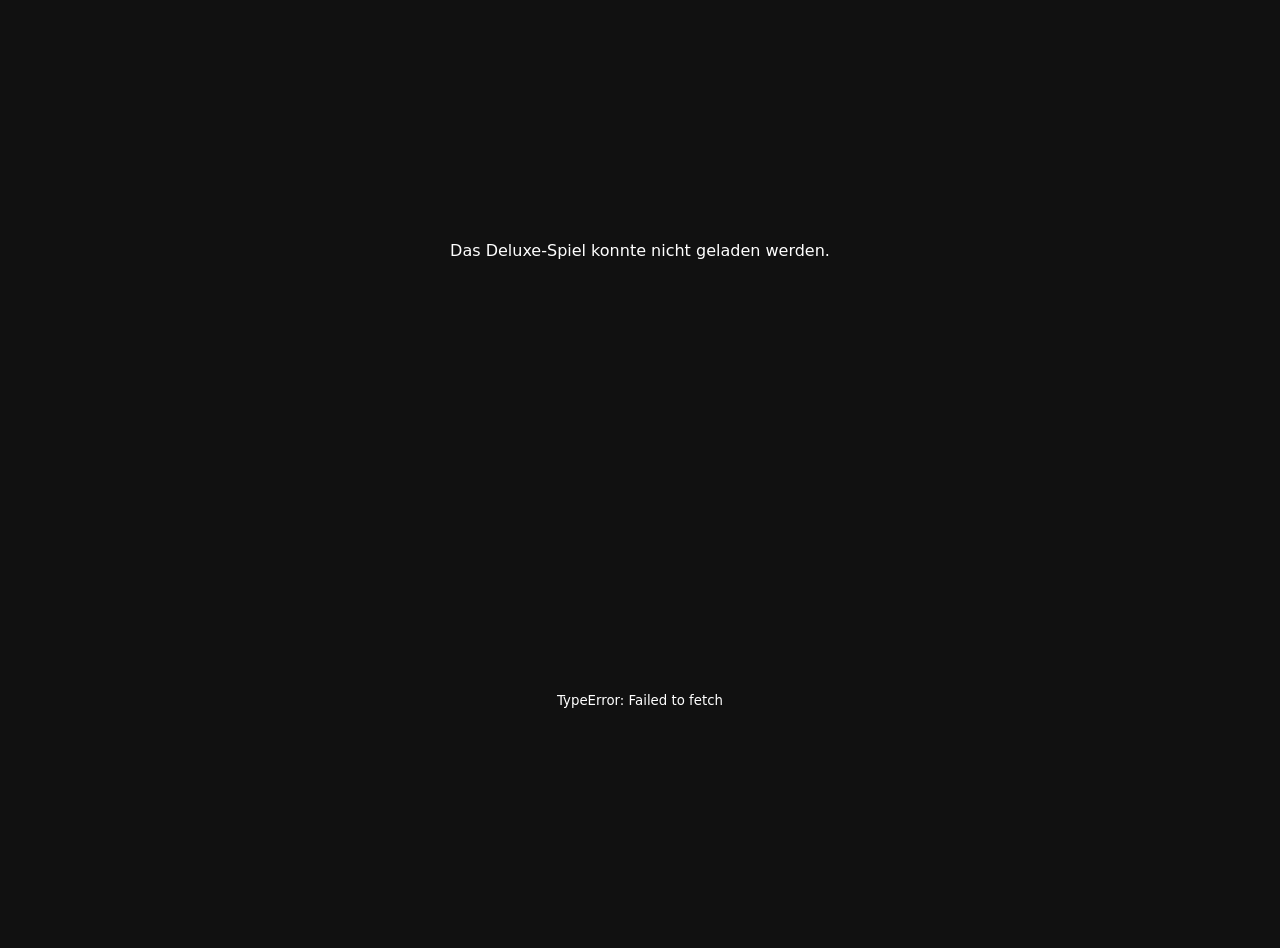
==== commit 24abdfc1: "Load complete deluxe hedgehog build from chunked payload" ====
--- a/igel-abenteuer/index.html
+++ b/igel-abenteuer/index.html
@@ -1,2 +1 @@
-<!doctype html><html lang="de"><head><meta charset="utf-8"><meta name="viewport" content="width=device-width,initial-scale=1,viewport-fit=cover"><title>Igels großes Abenteuer · Deluxe</title></head><body><div id="loading">Lädt…</div><script>const payload="H4sIAEdCi2oC/7S6ybLjSJoutu+nYGdZ34woRARmgMjITBMGDiDBCcRElqVdw0jM81xdZvcRtJBJG5lpo4U22l5ttFK/yX0SOUieEycip75tUmVlHsDd/9//2b/fwR//WTjwyuW4mPl1Ev/8Tz9Of2axmd5++s5xv5sGXNMBfxK3Nme2b5aVW//0naosP86/exlOzcT96bs2cLs8K+vvZnaW1m4KlnWBU/s/OW4b2O7H+8uHWZAGdWDGHyvbjN2f0A+zxOyDpEm+DDSVW97fTAsMpNmH2Qvrj15Q/2RnrVtOe9dBHbs/izc3rma3Mvu3/82tZqwFNnYbt5z9P//XTHDjpnd/hB8L/+nHqh6mv7PZX2d/n1lZ/7EKxiC9/QCeSwfsCYY+zz52rhUF9cfazD/6wc2Pwb/1RzuLs/KHWV2aaZWbJdjk81NON3bt+odZmqXuG+Kssf2PQIU4a14n/wF2nsz7AeznDLO/g9cZ0L68BekPM+TzLDcd5y4OeL4b64cZiiD/8nnmu5MMz7c71WQCL866H2Z+4Dhu+nlmmXYEjNCkzg+zv6Ao+ljnAU989MwkiIcfZh/NPI/dj9VQ1W7yYcbFQRrtTPt8f1+ClR9m353dW+bOVPG7D7MKqArUKwPvweuhk2nXQZY+VQLjk1J/uYEA0Eszf+qUZ1XwWOUFvet8Bj4HUTPpdZ92giqPTSCQF7vA4CawcPoxADJUP8zsyX3l51nYVHXgDR+fofQ6cWfwVtfSdKZouk1/wZJ3dlDasTsz6xmJ/MsMQ/7lw+wvGIVTJDK7P6MISmLYjCSnF4RGTBS52/X9izK2mbZm9dTkVVQrzuzo17v/ZU7brmt9frqy//jFb233ZfSNA1v/T63pN87vGbLO8h8mju9QJO8/zNy0fVeZnvsRRKT58W5lEHr5+/efZ7Hr3S0+Kx9b/7btf2VmENwgVS237twpqr7yzUTysarNsn7w+hKvM5TIAbc8CyYnfXRbwKt6CfsRCOa4/Q8z8isNP1mmc3Ofin7l0ZtlvsOQD9j8A4F9QD5RGFDnmX9/8TzvTaLQeT9DcbD1g8kji6dIaMDuGDLJdM8AkOfuD4+Vj4Hu6RAaQSZT1ZPUk+p3rp/u6x7cABXYo8riwHkKRpIfXv79hM7ff34UEt90pmxEZuQk0hz8574a+TD9c1/3qqdTZjkoZHE9cbfipnwHjPcafn+ZXFFmcfV7IWBldZ0ld9f+/+VjN3V+7eFJp3vkzX8v8h6SvX+q+up2FPmdyHhq/AnssgK+B9XjW9FvJgh3FPut2DKbOnuU1E9WnT6N9cw+6k7xknSPt2+Cg3yppL+OvDcORj5h2Pu3wQWi6vfDAflEks/VX4XrmxDEqF+FoJXFzv+HdfHX0YU/o+uPas5kw0/TROtOR+Mf2wQo+QjVsEly7lvj0/O3xn+8vU1C8ne9+Qf+QMgPDMikTzj5/vMfuuJl4fxLQj2l/DP1XijpF+2mMxa440/PtG/8dl/93+W7R9I5Qek+PQOip0nS37EHinwA/8fuos6/rYy129cf75t/HRmvyYi9xRn3Cvliphd1fRSY6Fch+wpTplJwL6xfEeVf0zycnE0FtQZ2+TQnv3AAxQ7weBTnNycmjv2aq9WAgpL+xhEBlLUd0vwSCo+T5lWxqWQ8Bf8m73Hk5bR4Ky712wfDi2lxE6MQ5DVXACIu62WcAYzxbWyYFgjIpna/Tnrsdw/HR7CkQWI+Y2viquYz9NO8mrlm5X4E+BHwKjuzdKoXCf6HyB28EmCu6pXgIQhAPH9/YFRAkjzhamzW7uUd8n52B9jvwIH6/o1vkIfNZxNUAsSv4+jnt4wepOgn9P3L8gkz/e5mHxlg5pcN0d/Y7h//9CP8ROM/ws8OYwLF4I8TtLPA+em7F0z53QTYf3yispeJ737+EX4M3WdfaACuuC9/DtmxWVU/fXcHGt/dF8TA+jF3f/9Zmp5nKExMrYICyqabTjkd/wgD2j/kYgNXPpn8t//zf5whrxRfHl4kejnNf0Osl2PvOfXNbnX6IrFXg+oFdvpf/ssbyX5n9R0IPJb/z//1rSLf6DStfdbF794y+fl8lNX96g8Ueubmiz6gWrwZVaZG67vfbcn+2//6fwBvo0/S/CtKULi++5lzb7ELqubsGNig7QONzSwCAyn4O/H8MPu3/9sCfN4468PsMLpm+mGmm7EzA8VhxrklgJXTU2UmSTw9grTr3FsFCrU7O4OX1P00Y5PZApTEGUis2q1n1bTLbFm6gDAA7KaliyZ2//lHOH/K+6xGb4S+G/qLendo7KY/wo+Vb+z3/AM6ULsM8vrnf3rnNem92L97P2UuiJKqfuk8fpo5md0kgOunm1svYnd65AbReff9FPrf30+2J0Xdg+UPumkxP50sff3ue8x5u0wHi+YI8mG2Bg8ECXIQhmdxdgtAfs5K916ygCxgPYDCMycvwbKdWfufkiB914GTI+s+PZr4Izj7YnkqVrN//dcZ6NUneAToXtSZuIGa99DqZfsOZPEkwpNTkKZuqT8uA6ap9TdT63sJ/vyGwb2OfCXTnSM80184wLP1C/J6GONeXD7dzxZA+E7/653He+j7vP/+NxY+4Mq0cv27K1+Y6X8FFvpq5pV6/Waq7j8BgKC81Md3YObeDDz/vuKTp+rg6FpMJ4MUgG4cWOHd9w9Tfv/hadM7wYt570YHTvz4+r+ZuD+qypuBV+8Had5Mwv390S94Zly5H54tw/NlKgWP59k/Pr91pwWEA1H+bko0cOh85Vag3WSw9v1PP//9scnfwJJffmo/z9z4072oTMp8qrMbyOp33z/wF9CnnQ6Rh5XAwl8rfoep92QCi92Ju/spL+/npuB6ZhPXwADT9u/qsnEnZh9mf8/BdoD9Q4t/vP8z9qDF+TPmd07/Me4gLmw3ftngK2Z/RJtkTeWCYEj/vXr/KbMmB6zeAQ+9EeJPiWLXvPvpt+imiH0Jit8tU88z6/v3H2b350ct+lOyl8PrTnd/+XcSPk+yO930/CD73cQCUfrGyHdjBN479xMY/+mnn75nyzLrpEnsf/3X10Hz+/ePGP80KfTT5IDPv00p3wV/Q+q8kt51+h3a2VuSOyM1fzvUvXKZNHxl8o8/VfUeAv9hRe+u/49q+jvE/52qvnL5x2+VPWmhLaSZwCrs17UPrFqYtj+7Iz4ATn0QLx9mzzvoRx8BYvs2BVE1+1v/YfjQffB/+TADnVw91esvgx/e3UH2zEzyOKgbx/1Q5a7rAEw7lUgzfg+oJkT4oAAvvjkCtH6ZTXkTg35kZrlx1oFaCap3bnbp+9fSvLqAUXz+OJAtAPfjCYU8pRtel911mIDB3+62/Pu0Gv30FgY9MeF0Ef/D7Ps3E8D3d9XBaADA+b3qPTuuqad5FRb0ZTTy4cnmpc3629+QD6vLBxI0mzTyy4e/UcT9HQj8eEdR7DGAvAyQjwHihQJDHiQkdR/45WWHVytPm2DTZR/YnZnaWkBEg+epJX95RzH0mwGK/poCA7q8WfG6zd0tYAuMfKy/o6BpHegQiZcnGnlOYhhzH/sipRnfJQT6PlQErTc+sUInEvD0y33hPz58cQv2CSDRqprA7n/5n4Ah/+2/AgxcTudt4wc38AS8FtS1F//b/z4dQrN3HXAUGP8ws8oJ+YIFR2Cbu3Hce6S88esd6r7xaAearfKNQ+lfOXR2XyI9cgC02L/jYewP3DNpBTZwZ3EQD1OLXQG0VZpeXYE8AtkDkJmVWbMqm9VBMkV7UE0N6y1owcuT32z2t2lzHAdmw+6XF99733+gPiCfEOwZV/jkY+LrOXQOJpn5k5D4FeEX7uid/e+xQCnqd3mAEEWepNSvSb/sgN13mPw+v8fYc+ZXoUYgj61m9FMi0Ck/d5+hBPIyRhPPMQyZP8ew+yzyG0GFf7q3N18HwzTyJhaAyd2q/g9k92uuko9UxV6ym3lmO/GS3JN8X4IFDNDzr9Mf+PbBEvmDbEcn+4FEmz9zlyK/zmUUob9egJLINyuYpxt+L9vRB4MZNX9mNnpP2GkIJfGXMQa/c3klr0vXncgnbwGbTEE5bYSiYAAFXdMHdD6Jevc/8Vu5T3x6NJ9f++k+9MZRAGKltRmkb1w1/3e66tXQxN01H5/pBJSbqiZ1H5uMN0lNPGxJ/Xohij/chj0d+xrjX7KJvpfxj9STDH9Tyj9ij0HmPoZTD4cTf+RwDHnGzId7Nk5nxFR5X97nd+m+vKPolKXUm4HJIl8NzNG3JL8KgAcDYFPypcg/PDdV+8mbEy+QjMzL01OCVz5BtQzAwT5daTUPb06w95ffQB9nhVUWXwOPqYW+H9jidOMKDu37xeE0apuJ8dX7JC6fxdMHZIAn3sxMff65BqUbDH7/6ITuEOH+eMcoAyiu01cYx3WeNNMtovJg8gocpoVuee/9+h+ALWbDD9OZ8ANOgHj7YSo/bT+NtPfxLF094u3ZFXqP72Ggy7/DFgNwePRtD+ZZFz85vzAG58AP9yVvW8i7LUD/8u793wEAqpvyOVT97YuVfpluBb+5RnDr+7H1LnD6Z9v5lVXB8NsrgrgFY1+2en6+uqv/aVpOTPfej9cBvN6D+3Wk7X968zL8hHxF/lD+wePZ9X/x42z2B13Qy13j9+8/Tdcy/OPef/Lp4+7xe2jSDkLfQ98/biG/h+L201Q3XkEzeH9G49MIs8nud5XA1ONK4uN0sHy+jz90AyPUU7rHZes3pp0U+vqK5s/M95UpvrUkhvyJKf/x68Q5ri9nkT//1n3FSma1ybyfKOzDbHfQFpPpP4Hnjbo7/udp6iOKT+9LWeQV8bC/L55/mLE8D1qB6YX5EqX84XJQFv9ZEXeL+xSKPhlx6nK5kJ9jj+xyAQmAN5n3BDCgh6qq12QdstpVguSeT8jjzoRrPM8tXwe/vQqz6+pwvynM35kfrKfBnzlgArv+OLM+9ZD1qZv9p/80DUAmePx5GnwMDPcVA1jhPwfACv++Yvj8K8eCZuM8fQ2rQNCA4+bru5r7xNRB/PLy9aN895i6TfqCWHqcNe+fSz/lTeW/+3v/w+1voNAP4A/6y4cO/AGQyQd/8F9eLh++cMqfnF6r/2vITgbMp2jJAZvPL1XWe5f/jfhl6vi870FxAAug5x1fFaTv6r/mf6N++SuKzCBAhvzyHryTv7x8fph9K2f+kDMHLRt4vkuZv5HyH29t/yD9tQWb3AE193gP3rsRHVBs6+nP2bWfyoA4ceofZvfPLx/L+03oO/QTMvvpJ1CBQVVyzRgkn5dXjyXv7z9ncmZ19rzFBDlWDi+ccrf8eF82/bIqvbkTis79oQpsQO5OPR9gmNb3e1ogH4WsR7CLA7qX6amyAWJJq08vteJL2z5Z8yUfZx9/emTGX536NTMfpf2eSi8WfWVw792/4gD9EYe3DP75iwhTwP7zW4Zv+P316eY86969JPFk5a/rTtu/Xvma/buPUyX48OUK+PH6uvT9427gbtVHqk7tCMBbVR3E8ZQbWfdww5S3U9DOzFmSTdV6BnoZkL+dGUeTRpnnganYdZ5AbgrTxy4v5+P7b4rBmxIzXX1W7lfzwPz3+Pn8It5dAOteOe4fK83HSA4Kc3X/Rjyz3AnNT7/Cmz5nPlWogRlBo1h97ayJ9P1v1KI3Je4p07drvsj1wvHbFT/PkMmLb5UBQ69J/VrkX7bTPn8982IvMP/mJmj2bSl9Gf7NgvrI3X/6ej8Qj9MhMYXjNy4Ckz/PUOr9V8Kh1FPHb2rhtwXzSwQlWetOCWdl4Hg1e7e6w/f08a2knfwbx0EFSkYFsntyEZgF64L72SEt2LPyJcNTt76XCdDrA/iWOgDkz1iW4958eHn/aab4gDgxpx8iVQBuuXbgTVkPOm4QCi/MAL6ypt3ewOvAm3Xui1zOzM/KYAQwA9SLqU6AWvMoHmY1q7vshU/l5mY5ocvpWntSznxlOak+bdHk0xfn6TMa8MSk3cOg39/rUv0l05rYmcVZFs3iIAImmH1XBfePaiBg/aD+7p5oWeo+iuFdpsqfjPuF5atyph3d95wS8Dl9F+nTTL6rd79JG2Yg+aefi84e3+By4MXOHKqpezPr6lXD+pE7H7N0+kHcpP+rLaZPsqYNynrnB7Y/XVd0vlk/ftYxbfzCwy3LrPyYl5P4U2xWU0RMgmW2az5B7KevgRL005eK9Bqdr2DpzezwG7E74QHk/VvU9TUO/e10+nL83oPvEdyvOfpE6v3bj2cvG0DPhw7ge/BWfereA+D4WnBflt1n33/+muHwGwyHF4b+RDIAhv5vMRzus+/foAAg3rPUZMNXFeZl9kcw8WbwW6NN8r01G3gH+75o9yx/38xD4L/d5zcs3x46yJeJfzyof3vz4b758OWsHO7chy+7+5+/qkRfoPEbZ96v8n/VbHxrtsfEh6fwKPn+CxJ6fM2ZpPxWjknLX4vwhe7l6R9v6ywIfc8F+Ruk4LR83ErM3t3vEeGbmb//p29t8POE+Z63F69eeu0yPn/Demp67/Xz8WOnN33OvR1+ZTDF9QQbA9BCBD++TANokd5q/3MA/YR9HSYvK/4WTIgybeL4/T3Tg7Rxv7jz+dn82T69EHyY2cNXI9AXlPpC40w0v84dGJti3AZZ4gw//ToTwPRHe/j8VtAHwC3K+p0DakQPOaAWDO9BJGHUVzH+Rj6w86TQ23D9+u4Agt7O/W5H+vq7lV83pNPvWL6Hvub6+U/j5F4Dp1uIP2hX/x3me3dvaSEMef8HZrwvGqZFb0rH7xqTJKd68nqPMjUZz1uT799YGUi+AkvevbJ8KvhIp7dVBnqtJ494f+m8ceRtyL/cWXy5qQDN/a8yAOxYmm9vEl53+TjTYezNXjD21Y3Da01A3gDhae7DW5H0ly+1v+66hYWkGovnNzNW/s2fC9xlZ8v7Lwbe3Pa8DJ+zprTdCT49Pyjevyr9MPsetE7mD0Fi3ly4c6388/Q5iyI+qFG8kqtOBZDHkNXNSYtZQtyx4J3v7BvvsOesYs2IPfYoVqJivRlO4w4PmSxhw0DvxIjXRpL0eGPLLGH0eORJYX64LqAFTlqpAosO3cIV1KwT2s1hCIdCZSzbQ4tTo1vANB3SVbtv8NAaeC+e5yS/x+FTBS0jJFoxDBx0aj2Ycxsl5gLhe6ZAhAKJJgwb59l+zwXG9UT4xtVmESY4k+TIG/VeGJpliJWbEW0LbRhYsXYQqe7D8GBTa9c7q01Ph971WJTtOnS0jHHLeWAVURlujmSeXL35EtTSmr3gibwVIv7S3USOr5K5EG3nMTg38Va3d/SxuTL8taXXi/Fy9qw03LPc+rjgWa1kynBxI6NOxeZxijadt0020n657tXYEnCYZBzxElK3A7Qm0iU5b12XGsw1nw+S7sFM3pwLZdUbMLsKheuVr53GjqSDfzDGfu0qfd3re4kTRvzk5o7CBDV82jQ9w9hdFEPSXECirbXAe3SUEhpFq5DNDmwxVPye9Bo/dwaeuORxvCFCDppz28vo1VsoUswTaYupwFWsVqHatuKECNP01NiI4mouSuKuUQPFOTFXBN04wtLQ4H26kSmNGKm4zg4OMsewmJUIO805gk76PBoLCO1XpyXbk7UUxnHqataCpqBySXaiYYxNJxVN0UqXAhqMNoz6NWei12WrLQpa8c/Ffl9q1Jns57od7thDgl0Dr8/bQ5fAQqLuDzW/[base64]/l2HBYBf+ltHCVd+aLBqefFTbdPNF1theyAW6N1QinIJ/[base64]/MUGYrwrSwmFMWa3PIgJn/[base64]/d3Xh9XSJbdb+8lsfWZHlspzf+cSwKvLgNuSjkTp7xEW6kOI15qu6snQjkcd2NV7bUm55IXOgYZMwKwVzHhGWVRdtRqwlRo3oZn5+RwypeRhKdsPLGMzVkxCCLuTISGqZ1dT4O/ELXB6bh/aZH/FHlHb2jcfYYHXFfs9UCibn9aQ6t1qlxyAfa56wzl0eDcSbObb4pRJ/dm8TVnS8VP2uWiZwU+812QVGhBFd84OocvCpUO76o0WFEe1FeuItmWahStCXEzSmv0sZXpdvO5aGmj+XscKUXpK+eIROX60Q5mkxUnZ0hr/PzYr65oMKubZLitM/y9dq7YvhmD9nVURosMVqj1HBhioMP2uArRuZeGKT2sTRi+rJY7hxK2BC3nbGoQ86kb/[base64]/xQjCXI2mC8sNsUJX6mDxDhW/wiOa8drzvWOUEulcoycDTCCdY98ksuuNSJu7cXFwPdB84i7zMtxXNJ1roIRmlSrPwhthi7r7Z8F8tw3Z38wZQGW7dJnO96Az8VRZ4qxXil5UEM18SOdlNvLnbtwfD2wtWruq1mOCq/nROMucOsyMC3bVsPdbRFeopqapfi4WBc98eutqFSRWroRnSNtdhsFo0/LyJcd9xs40BlSQ5DUe+vJ/Lq4Qtlc5MGJtaSZH/cHY3TEurX6CpEDhhUoeEobemTRC4UO51H2808rMYdVtYCHbWL/Whuh+FadbAVHxxBGuirUdeLrD0l6Ta99B1+JjwkLyhdPeGF1I4dUiitZR4IQ0RpuM4GA5x6EGS65+iMXPmDV9P+LWpSeRBktLO5iwJddunVIEHyZwJ/2GN7MVwMqIMeT4cR9q/QXFge+5N7vFLJCCVuNk/nlmZuuFQOwgjzPEoA5xjBwkbpRYRjrLQO8hRxPBGrX...truncated...";
-(async()=>{try{const b=Uint8Array.from(atob(payload),c=>c.charCodeAt(0)),d=new DecompressionStream("gzip"),h=await new Response(new Blob([b]).stream().pipeThrough(d)).text();document.open();document.write(h);document.close()}catch(e){document.getElementById("loading").textContent="Ladefehler"}})();</script></body></html>+<!doctype html><html lang="de"><head><meta charset="utf-8"><meta name="viewport" content="width=device-width,initial-scale=1,viewport-fit=cover"><meta http-equiv="Cache-Control" content="no-cache, no-store, must-revalidate"><meta http-equiv="Pragma" content="no-cache"><meta http-equiv="Expires" content="0"><title>Igels großes Abenteuer · Deluxe</title><style>html,body{margin:0;min-height:100%;background:#111;color:#fff;font-family:system-ui,sans-serif}#loading{min-height:100vh;display:grid;place-items:center;text-align:center;padding:24px}</style></head><body><div id="loading">🦔 Igels großes Abenteuer · Deluxe wird geladen…</div><script>window.__IGEL_PAYLOAD='';const parts=[0,1,2,3,4,5,6,7,8,9];(async()=>{try{for(const i of parts){await new Promise((resolve,reject)=>{const s=document.createElement('script');s.src='./payload/part'+i+'.js?v=deluxe-20260823';s.onload=resolve;s.onerror=()=>reject(new Error('Payload '+i+' konnte nicht geladen werden'));document.head.appendChild(s)})}const bin=Uint8Array.from(atob(window.__IGEL_PAYLOAD),c=>c.charCodeAt(0));const ds=new DecompressionStream('gzip');const html=await new Response(new Blob([bin]).stream().pipeThrough(ds)).text();document.open();document.write(html);document.close()}catch(e){document.getElementById('loading').innerHTML='Das Deluxe-Spiel konnte nicht geladen werden.<br><small>'+e+'</small>'}})();</script></body></html>
